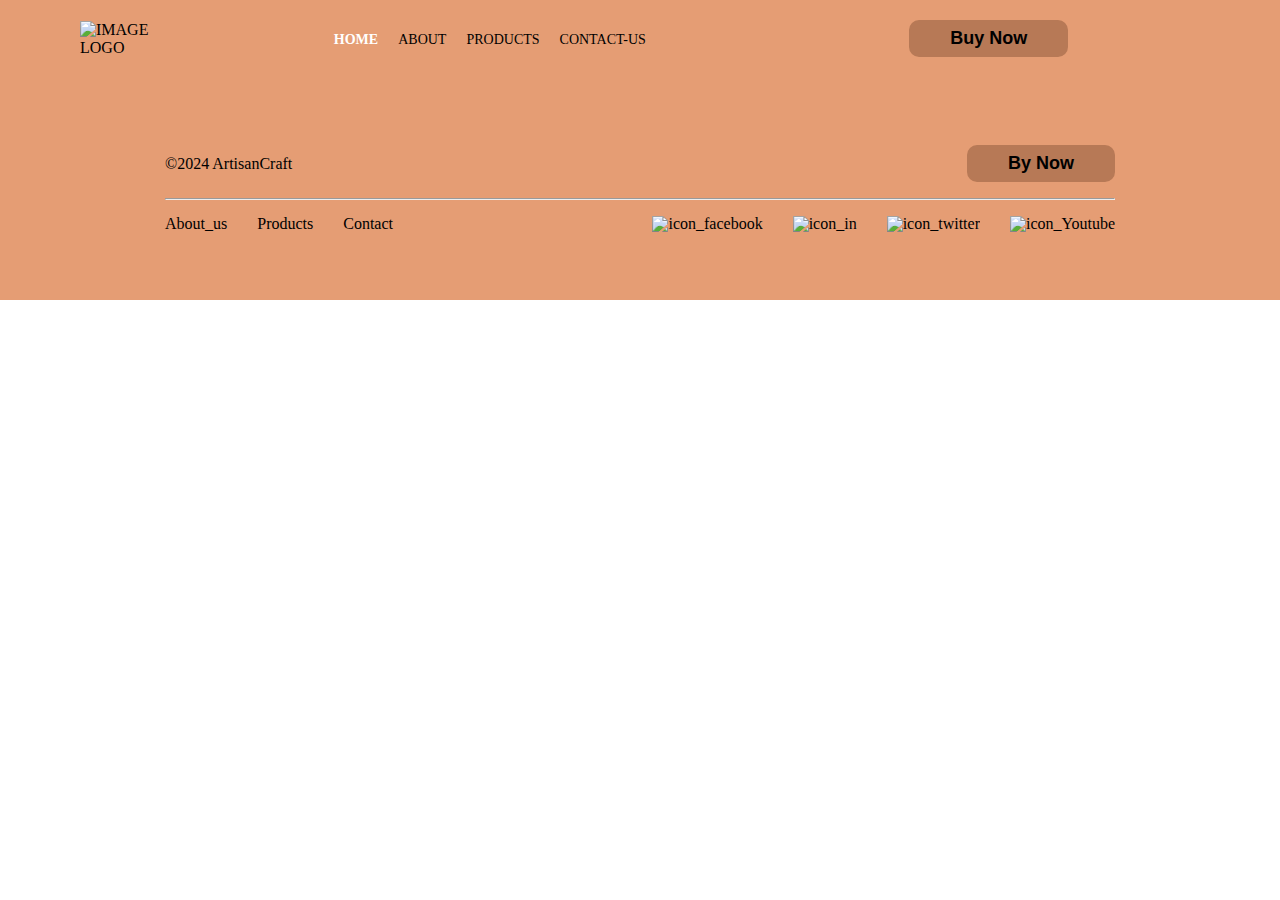
==== index.html @ b3518d2a "aymane jeudi" ====
<!DOCTYPE html>
<html lang="en">

<head>
    <meta charset="UTF-8">
    <meta name="viewport" content="width=device-width, initial-scale=1.0">
    <title>Document</title>
    <link rel="stylesheet" href="style.css">

    <style>
        .pageActuel {
            color: #FFFFFF;
            font-weight: 900;
        }
    </style>
</head>

<body>

    <div class="div_header"> </div>
    <header>
        <nav>
            <div class="nav__img_logo">
                <img src="images/logo.svg" alt="image logo">
            </div>
            <div class="div_ul_btnByNow">
                <ul>
                    <li><a class="pageActuel" href="#">Home</a></li>
                    <li><a href="#">About</a></li>
                    <li><a href="#">Products</a></li>
                    <li><a href="#">Contact-Us</a></li>
                </ul>
                <div class="div__btn_byNow">
                    <a href=""> <button class="byNow">Buy Now</button> </a>
                </div>
            </div>
        </nav>
    </header>
 




    <footer>

        <div class="footer-inner">
            <div>
                <p>©2024 ArtisanCraft</p>
            </div>
            <a href="Product.html"> <button class="byNow">By Now</button></a>
        </div>

        <hr />

        <div class="footer-menu">

            <div class="footer-links">
                <a href="About.html">About_us</a>
                <a href="#">Products</a>
                <a href="Contact.html">Contact</a>
            </div>

            <div class="footer-media-icons">
                <a href="https://www.facebook.com"><img src="images/icons/icon_facebook.svg" alt="icon_facebook"></a>
                <a href="https://fr.linkedin.com/"><img src="images/icons/icon_instagram.svg" alt="icon_in"></a>
                <a href="https://x.com/login"><img src="images/icons/icon_twitter.svg" alt="icon_twitter"></a>
                <a href="https://www.youtube.com/"><img src="images/icons/icon_linkdin.svg" alt="icon_Youtube"></a>
            </div>

        </div>
    </footer>

</body>
</html>
---- style.css ----
@import url('https://fonts.googleapis.com/css2?family=Roboto:wght@400;500;700&display=swap');

* {
    margin: 0;
    padding: 0;
    font-family: font-family: 'Roboto', sans-serif;
<<<<<<< HEAD
    line-height : 1;
    list-style : none;
    
=======
    line-height: 1;
    list-style: none;
>>>>>>> f3616c319798ce2f50e42ba73311a9c908954b6a
}

body {
    background-color: #FFFFFF;
}

.div_header {
    width: 100%;
    background-color: #E59D74;
}

header {
    background-color: #E59D74;
    padding: 20px 30px;
}

nav {
    margin: 0px 50px;
    display: flex;
    justify-content: start;
    align-items: center;
    text-transform: uppercase;
    gap: 18px;
}

.nav__img_logo img {
    object-fit: contain;
    width: 100%;
    height: 100%;
}

.div_ul_btnByNow {
    display: flex;
    justify-content: space-around;
    width: 100%;
}

ul {
    display: flex;
    justify-content: space-between;
    align-items: center;
    text-decoration: none;
    gap: 20px;
}

a {
    text-decoration: none;
    color: black;
    font-weight: 300;
}

ul a {
    font-size: 14px;
}

.byNow {
    padding: 5px 32px;
    background-color: #B77956;
    color: black;
    font-size: 18px;
    font-weight: 400;
    border-radius: 10px;
    padding: 8px 41px;
    border: none;
    font-weight: bold;
    cursor: pointer;
}

ul li a:hover {
    background-color: rgba(255, 255, 0, 0.728);
}

.nav__btn_byNow button:hover {
    background-color: green;
}



footer {
    padding: 68px 165px;
    background-color: #E59D74;
}

footer .footer-inner {
    display: flex;
    justify-content: space-between;
    width: 100%;
    align-items: center;
    margin-bottom: 16px;
}

.footer-menu {
    display: flex;
    justify-content: space-between;
    line-height: 1;
    margin-top: 16px;
}

.footer-menu .footer-links,
.footer-menu .footer-media-icons {
    display: flex;
    gap: 30px;
}

/*--------------code header footer -----------*/

/*-----------------------About us-------------------*/

/*------------Section 1--------------------*/

.about_section1 .container {
    display: flex;
    justify-content: space-between;
    flex-wrap: wrap;

}
<<<<<<< HEAD
.about_section1 .container .content {
    width: 40%;
    padding: 50px auto;
=======

section.section1 .about1 .about1_content {
    width: 50%;
>>>>>>> f3616c319798ce2f50e42ba73311a9c908954b6a
    justify-content: center;
    align-items: center;
    margin: 100px auto;

}
<<<<<<< HEAD
.about_section1 .container .content h1 {
=======

section.section1 .about1 .about1_content h1 {
>>>>>>> f3616c319798ce2f50e42ba73311a9c908954b6a
    font-size: 45px;
    color: #B77956;
    margin-bottom: 48px;
    font-weight: 700;
}
<<<<<<< HEAD
.about_section1 .container .content p {
    font-size: 18px;
    font-weight: 400;
    letter-spacing: 0.56px;
    line-height: normal;
    margin-bottom: 100px ;
}

.about_section1 .container .image  {
    max-width: 40%;
    /* display: flex;
    justify-content: center;
    align-items: center; */
    
}
.about_section1 .container .image img {
    object-fit: cover;
    width: 100%;
    height: 100%;

    
}
.about_section1 .container .content .btn {
=======

section.section1 .about1 .about1_content p {
    font-size: 18px;
    font-weight: 400;
    letter-spacing: 0.36px;
    margin-bottom: 100px;
}

section.section1 .about1 .about1_image {
    width: 40%;

}

section.section1 .about1 .about1_content .btn {
>>>>>>> f3616c319798ce2f50e42ba73311a9c908954b6a
    display: flex;
    justify-content: space-between;
    justify-content: flex-start;
    align-items: center;
    flex-wrap: wrap;
}
<<<<<<< HEAD
.about_section1 .container .content #button button{
    padding: 10px 30px;
=======

section.section1 .about1 .about1_content #button button {
    width: 200px;
    height: 56px;
>>>>>>> f3616c319798ce2f50e42ba73311a9c908954b6a
    border-radius: 10px;
    background: rgba(183, 121, 86, 0.85);
    box-shadow: 0px 4px 4px 0px rgba(0, 0, 0, 0.25);
    color: #FFF;
    font-size: 20px;
    font-weight: 600;
    cursor: pointer;
<<<<<<< HEAD
    margin: 10px 30px;

    
=======

>>>>>>> f3616c319798ce2f50e42ba73311a9c908954b6a
}

/*---------------------separateur-----------*/

<<<<<<< HEAD
.about_separateur {
    width: 100%;
    height: 116px ;
=======
section.separateur {
    min-height: 116px;
>>>>>>> f3616c319798ce2f50e42ba73311a9c908954b6a
    background-color: #904B23;
    display: flex;
    align-items: center;
    justify-content: center;
}
<<<<<<< HEAD
.about_separateur h1 {
=======

section.separateur h1 {
>>>>>>> f3616c319798ce2f50e42ba73311a9c908954b6a
    color: #FFF;
    font-size: 45px;
    font-weight: 700;
}

/*-----------------------Section 2 --------------------*/


.about_section2 p:first-child {
    margin: 75px auto;
    color: black;
    text-align: center;
    font-size: 32px;
    font-weight: 700;
    width: 50%;
}
<<<<<<< HEAD
.about_section2 .cartes {
    width: 88%;
    margin: 40px 6%;
    
}
.about_section2 .cartes .carte {
    background: #D9D9D9;
    box-shadow: 0px 4px 4px 0px rgba(0, 0, 0, 0.25);
    width: 100%;
    margin-top: 40px;
    display: flex;

}
.about_section2 .cartes .carte .content_container{
    width: 70%;
    display: flex;
    justify-content: center;
    
    
}
.about_section2 .cartes .carte .content_container .content{
    width: 80%;
    height: 100%;
    display: flex;
    flex-direction: column;
    justify-content: center;
    gap: 40px;
    

    
}
.about_section2 .cartes .carte .content p{
    font-size: 20px;
    text-wrap: wrap;
    width: 100%;
    color: #000;
    font-size: 20px;
    font-style: normal;
    font-weight: 700;
    line-height: normal;

}
.about_section2 .cartes .carte .content h3 {
    align-self: flex-start;
    color: #000;
    font-size: 26px;
    font-style: normal;
    font-weight: 700;
    line-height: normal;
    
}
.about_section2 .cartes .carte .image{
    width: 30%;
    overflow: hidden;
    align-self: flex-end;
    display: flex;
    justify-content: center;
    align-items: center;
    flex-shrink: 0;
    

}


.about_section2 .cartes .carte4 .content_container {
    order: 1;
}
.about_section2 .cartes .carte2 .content_container {
    order: 1;
}



/*------------------Section 3 -----------------------*/

.about_section3 {
    background: #E78F5C;
    height: fit-content;
    padding: 80px auto;
}
.about_section3 .content_header  {
    width: 70%;
    /* height: 200px; */
    padding: 80px auto;
    margin: auto;
    display: flex;
    flex-direction: column;
    align-items: center;
    justify-content: center;
    margin: 100px auto;
}
.about_section3 .content_header h3 {
    text-shadow: 2px 3px#904B23;
    text-align: center;
    color: #000;
    font-size: 3rem;
    font-style: normal;
    font-weight: 700;
    
}
.about_section3 .content_header p{
    padding-top: 20px;
    width: 50%;
    text-align: center;
    font-size: 1.5rem;
    font-style: normal;
    font-weight: 400;
    line-height: normal;
}
.about_section3 .gallery_container {
    width: 80%;
    /* height: 80vh; */
    margin: auto;
    padding-bottom: 50px;
    display: flex;
    justify-content: center;
    
}
.about_section3 .gallery_container .gallery {
    display: grid;
    grid-template-columns: repeat(3,1fr);
    grid-template-rows: repeat(2,1fr);
}

.about_section3 .gallery_container .gallery .card_3 {
    grid-column: 3;
    grid-row: 1/3;

}
.about_section3 .gallery_container .gallery .card_4 {
    grid-column: 1/3;
    grid-row: 2;
}
.about_section3 .gallery_container .gallery .card {
    position: relative;
    overflow: hidden;
}
.about_section3 .gallery_container .gallery .card .image  {
    height: 100%;
    width: 100%;
    transition: 0.5s;
    transition-timing-function: ease-out;


}
.about_section3 .gallery_container .gallery .card .image img {
    
    height: 100%;
    width: 100%;
    object-fit: cover;

}

.about_section3 .gallery_container .gallery .card .content {
    height: 100%;
    width: 100%;
    display:flex;
    flex-direction: column;
    justify-content: center;
    gap: 10px;
    padding: 0px 20px;
    top: 50px;
    opacity: 0;
    color: #D9D9D9;
    background-color: rgba(0, 0, 0, 0.5);
    
}
.about_section3 .gallery_container .gallery .card .content p {
    width: 70%;
    
}
.about_section3 .gallery_container .gallery .card .content h4 {
    font-weight: 800;
    
}
.about_section3 .gallery_container .gallery .card:hover .content {
    position: absolute;
    top: 0;
    opacity: 1;
    z-index: 2; 
    transition: 0.5s;
    
} 
.about_section3 .gallery_container .gallery .card:hover .image{
    scale: 1.3;
    transition: 0.5s;
    transition-timing-function: ease-in ;
    
}



=======

section.section2 {}
>>>>>>> f3616c319798ce2f50e42ba73311a9c908954b6a







/* -----------------media query----- */

@media screen and (max-width:991px) {

    header {
        margin: 0px auto;
        padding: 0px 13px;
    }

    nav {
        flex-direction: column;
        gap: 0;
    }

    .div_ul_btnByNow {
        justify-content: space-between;
        margin-bottom: 50px;
    }

    .nav__img_logo {
        justify-self: center;
        
    }

}

@media screen and (max-width:776px) {
    .div_ul_btnByNow {
        margin-bottom: 10px;
    }

    footer {
        padding: 21px 20px;
    }

    .footer-inner,
    .footer-menu {
        flex-direction: column;
        gap: 10px;
        align-items: center;
    }

    .footer-menu .footer-links,
    .footer-inner div {
        display: none;
    }
    .about_section3 {
        height: auto;
    }
}

@media screen and (max-width:598px) {
    body {
        max-width: 100%;
    }
    header {
        /* width: 100%; */
        padding: 0px 13px;
    }

    header nav {
        gap: 0;
    }

    ul a {
        font-size: 8px;
        font-weight: bold;
    }

    .byNow {
        font-size: 13px;
        font-weight: bold;
        border-radius: 5px;
        padding: 5px 20px;
    }

    .div_ul_btnByNow {
        width: 100%;
    }

    .div_ul_btnByNow ul li {
        font-size: 15px;
    }

    footer {
        /* height: 100px; */
        padding: 15px 20px;
    }
    /*-----About Section1-----*/
    .about_section1 .container {
        display: flex;
        flex-direction: column;
        
    }
    .about_section1 .container .content {
        margin:auto;
        width: 100%;
        
    }
    .about_section1 .container .content p {
        padding: 2px 20px;
        line-height: normal;
        text-align: start;
        margin-bottom: 30px;
    }
    .about_section1 .container .content h1{
        margin-top: 35px;
        text-align: center;
    }
    .about_section1 .container .content .btn {
        display: flex;
        justify-content: center;
        margin-bottom: 30px;
        
    }
    .about_section1 .container .content .btn button{
        padding: 6px 20px;
        
    }
    .about_section1 .container .image {
        max-width: 100%;
        height: 400px;
    }
    .about_section2 p:first-child {
        margin: 35px;
        text-align: start;
        font-size: 23px;
        font-weight: 500;
        width: 70%;
    }
    .about_section2 .cartes .carte {
        width: 100%;
        flex-direction: column;
        gap:12px;
    }
    .about_section2 .cartes .carte .content_container {
        width: 100%;
    }
    .about_section2 .cartes .carte .content_container .content{
        gap: 10px;
    }
    .about_section2 .cartes .carte .content_container p {
        font-size: 10px;
        line-height: 1;
        
    }
    .about_section2 .cartes .carte .content_container h3 {
        font-size: 16px;
        margin-top: 10px;
    }
    .about_section2 .cartes .carte .image {
        width: 100%;
        height: 160px;
        align-self: center;
        
    }
    .about_section2 .cartes .carte .image img {
        width: 70%;
        height: 100%;
        object-fit: cover;
    }
    .about_section2 .cartes .carte2 .content_container {
        order: 0;
        
    }
    .about_section2 .cartes .carte4 .content_container {
        order: 0;
        
    }
    .about_section3 .content_header {
        width: 95%;
    }
    .about_section3 .content_header p {
        text-align: start;
        width: 73%;
    }
    .about_section3 .gallery_container .gallery {
        grid-template-columns: 1fr;
        grid-template-rows: repeat(4,200px);
    }
    .about_section3 .gallery_container .gallery .card_1 {
       grid-row: 1/2;
       grid-column: span 1;
    }
    .about_section3 .gallery_container .gallery .card_2 {
        grid-row: 2/3;
        grid-column: span 1;
    }
    .about_section3 .gallery_container .gallery .card_3 {
        grid-row: 3/4;
        grid-column: span 1;
    }
    .about_section3 .gallery_container .gallery .card_4 {
        grid-row: 4/5;
        grid-column: span 1;
    }
    

}

@media screen and (max-width:349px) {
    body {
        display: none;
    }
}

.dtl_parent1 {
    display: flex;
    justify-content: space-around;
}

.parent1_div1 {
    width: 40%;
    display: flex;
    flex-direction: column;
    justify-content: flex-start;

}

.parent1_div2 {
    width: 40%;
}


.parent1_button {
    display: flex;
    justify-content: space-evenly;
    margin-top: 20px;
}

.parent1_div1 h1 {
    color: #E59D74;
    text-align: center;
    font-family: "Inria Serif";
    font-size: 37px;
    font-style: normal;
    font-weight: 700;
    margin-bottom: 20px;

}

.parent1_div2 p,
h3 {
    color: #000;
    margin-top: 20px;
    font-family: Roboto;
    font-size: 19px;
    font-style: normal;
    font-weight: 400;
    line-height: 47px
}
.parent1_div2 p{
    width: %;
}

.parent1_div2 h3 {
    line-height: 60px;
    font-size: 30px;
    color: #E59D74;
}

.line {
    display: flex;
    width: 80%;
    font-size: 50px;
    justify-content: center;
    margin: auto;
    margin-top: 35px;
    margin-bottom: 35px;
    text-shadow: white 1px 1px 1px;
}

.info {
    display: flex;
    justify-content: space-around;
    font-size: 30px;
    margin-top: 50px;
    align-items: center;
}

.info img {
    width: 40%;
}

.info-image {
    display: flex;
    align-items: center;
}

.detl2 {
    display: flex;
    flex-direction: column;
    text-align: center;
}

.detl2 h1 {
    font-size: 35px;
    margin-bottom: 30px;
    color: #904B23;
}

.para {
    width: 60%;
    color: #000;
    font-family: Roboto;
    font-style: normal;
    font-weight: 20px;
    margin: auto;
    text-align: start;
}

.para p {
    line-height: 58px;
    font-size: 26px;
    text-shadow: #FFFFFF 1px 1px 1px;

}

.btn {
    margin-bottom: 50px;
}

button {
    transition: all 0.5s ease;

}

button:hover {
    background-color: #904B23;
    transform: scale(1.1);
    color: wheat;
}

@media (max-width: 992px) {
    .dtl_parent1 {
        flex-direction: column;
        align-items: center;
    }

    .parent1_div1,
    .parent1_div2 {
        width: 80%;
        margin-bottom: 20px;
    }

    .parent1_button {
        flex-direction: column;
        align-items: center;
    }

    .parent1_button button {
        margin-bottom: 10px;
        width: 100%;
    }

    .info {
        flex-direction: column;
        text-align: center;
    }

    .info img {
        width: 60%;
    }

    .line {
        width: 90%;
        font-size: 40px;
    }
}

@media (max-width: 768px) {
    .dtl_parent1 {
        flex-direction: column;
        align-items: center;
    }

    .parent1_div1,
    .parent1_div2 {
        width: 90%;
    }

    .info img {
        width: 80%;
    }

    .para {
        width: 90%;
        font-size: 20px;
        line-height: 40px;
    }

    .line {
        font-size: 35px;
    }

    .detl2 {
        font-size: 70%;
    }
}

@media (max-width: 576px) {
    .parent1_div1 h1 {
        font-size: 28px;
    }

    .parent1_div2 h3,
    .parent1_div2 p {
        font-size: 18px;
        line-height: 30px;
    }

    .info {
        font-size: 20px;
    }

    .info img {
        width: 100%;
    }

    .para {
        font-size: 18px;
        line-height: 30px;
    }

    .line {
        font-size: 30px;
        width: 100%;
    }

    .parent1_button button {
        width: 100%;
        margin-bottom: 15px;
    }

    .detl2 {
        font-size: 50%;
    }
}

section.section1 .about1 {
    display: flex;
    align-items: center;
    justify-content: space-between;

}

section.section1 .about1 .about1_content {
    width: 50%;
    justify-content: center;
    align-items: center;
    margin: auto;

}

section.section1 .about1 .about1_content h1 {
    font-size: 45px;
    color: #B77956;
    margin-bottom: 48px;
    font-weight: 700;
}

section.section1 .about1 .about1_content p {
    font-size: 18px;
    font-weight: 400;
    letter-spacing: 0.36px;
    margin-bottom: 100px;
}

section.section1 .about1 .about1_image {
    width: 40%;

}

section.section1 .about1 .about1_content .btn {
    display: flex;
    justify-content: space-evenly;
    align-items: center;
}

section.section1 .about1 .about1_content #button button {
    width: 200px;
    height: 56px;
    border-radius: 10px;
    background: rgba(183, 121, 86, 0.85);
    box-shadow: 0px 4px 4px 0px rgba(0, 0, 0, 0.25);
    color: #FFF;
    font-size: 20px;
    font-weight: 700;
    cursor: pointer;

}


section.separateur {
    min-height: 116px;
    background-color: #904B23;
    display: flex;
    align-items: center;
    justify-content: center;
}

section.separateur h1 {
    color: #FFF;
    font-size: 45px;
    font-weight: 700;
}

.section1_product {
    width: 80%;
    display: flex;
    justify-content: space-evenly;
    align-items: center;
}

.section1_div1 {
    width: 40%;
    margin-left: 15%;
}

.section1_div2 {
    width: 40%;
    margin-left: 10%;
}

.section1_div2 p {
    line-height: 35px;
    font-size: 20px;
    margin-bottom: 5%;
}

.section1_div2 h1 {
    margin-bottom: 5%;
    font-size: 30px;
    color: #904B23;
}

.section1_div4 {
    display: flex;
    justify-content: space-evenly;
}

.produit_line1 {
    display: flex;
    justify-content: space-evenly;
}

.product1 {
    display: flex;
    flex-direction: column;
    align-items: center;
    justify-content: space-around;
    gap: 10px;
    box-shadow: rgba(0, 0, 0, 0.56) 0px 22px 70px 4px;
    height: 500px;
    width: 280px;
    border-radius: 20px;
    background-color: #e8b699;

}

.product1 img {
    border-radius: 15px;
    cursor: pointer;
    box-shadow: #904B23 4px 3px 2px 2px;
    transition: transform 0.3s ease;
    width: 220px;
}

.product1 img:hover {
    transform: scale(1.1)
}

.section2_product {
    margin-top: 10%;
}

.place {
    display: flex;
    width: 10%;
    align-items: center;
    margin-left: 12%;
    margin-bottom: 6%;
    box-shadow: #904B23 3px 3px 3px 3px;
    background-color: #E59D74;
    cursor: pointer;
}

.product2 {
    display: flex;
    flex-direction: column;
    align-items: center;
    justify-content: space-around;
    gap: 10px;
    box-shadow: rgba(0, 0, 0, 0.56) 0px 22px 70px 4px;
    height: 500px;
    width: 280px;
    border-radius: 20px;
    background-color: #e8b699;


}

.product2 img {
    border-radius: 15px;
    cursor: pointer;
    box-shadow: #904B23 4px 3px 2px 2px;
    transition: transform 0.3s ease;
    width: 220px;

}

.product2 img:hover {
    transform: scale(1.1)
}

.product3 {
    display: flex;
    flex-direction: column;
    align-items: center;
    justify-content: space-around;
    gap: 10px;
    box-shadow: rgba(0, 0, 0, 0.56) 0px 22px 70px 4px;
    height: 500px;
    width: 280px;
    border-radius: 20px;
    background-color: #e8b699;


}

.product3 img {
    border-radius: 15px;
    cursor: pointer;
    box-shadow: #904B23 4px 3px 2px 2px;
    transition: transform 0.3s ease;
    width: 220px;

}

.product3 img:hover {
    transform: scale(1.1)
}

.product4 {
    display: flex;
    flex-direction: column;
    align-items: center;
    justify-content: space-around;
    gap: 10px;
    box-shadow: rgba(0, 0, 0, 0.56) 0px 22px 70px 4px;
    height: 500px;
    width: 280px;
    border-radius: 20px;
    background-color: #e8b699;


}

.product4 img {
    border-radius: 15px;
    cursor: pointer;
    box-shadow: #904B23 4px 3px 2px 2px;
    transition: transform 0.3s ease;
    width: 220px;

}

.product4 img:hover {
    transform: scale(1.1)
}

.product5 {
    display: flex;
    flex-direction: column;
    align-items: center;
    justify-content: space-around;
    gap: 10px;
    box-shadow: rgba(0, 0, 0, 0.56) 0px 22px 70px 4px;
    height: 500px;
    width: 280px;
    border-radius: 20px;
    background-color: #e8b699;

}

.product5 img {
    border-radius: 15px;
    cursor: pointer;
    box-shadow: #904B23 4px 3px 2px 2px;
    transition: transform 0.3s ease;
    width: 220px;

}

.product5 img:hover {
    transform: scale(1.1)
}

.product6 {
    display: flex;
    flex-direction: column;
    align-items: center;
    justify-content: space-around;
    gap: 10px;
    box-shadow: rgba(0, 0, 0, 0.56) 0px 22px 70px 4px;
    height: 500px;
    width: 280px;
    border-radius: 20px;
    background-color: #e8b699;

}

.product6 img {
    border-radius: 15px;
    cursor: pointer;
    box-shadow: #904B23 4px 3px 2px 2px;
    transition: transform 0.3s ease;
    width: 220px;

}

.product6 img:hover {
    transform: scale(1.1)
}

.product7 {
    display: flex;
    flex-direction: column;
    align-items: center;
    justify-content: space-around;
    gap: 10px;
    box-shadow: rgba(0, 0, 0, 0.56) 0px 22px 70px 4px;
    height: 500px;
    width: 280px;
    border-radius: 20px;
    background-color: #e8b699;

}

.product7 img {
    border-radius: 15px;
    cursor: pointer;
    box-shadow: #904B23 4px 3px 2px 2px;
    transition: transform 0.3s ease;
    width: 220px;

}

.product7 img:hover {
    transform: scale(1.1)
}

.product8 {
    display: flex;
    flex-direction: column;
    align-items: center;
    justify-content: space-around;
    gap: 10px;
    box-shadow: rgba(0, 0, 0, 0.56) 0px 22px 70px 4px;
    height: 500px;
    width: 280px;
    border-radius: 20px;
    background-color: #e8b699;
}

.product8 img {
    border-radius: 15px;
    cursor: pointer;
    box-shadow: #904B23 4px 3px 2px 2px;
    transition: transform 0.3s ease;
    width: 220px;
}

.product8 img:hover {
    transform: scale(1.1)
}
.section2_product h3{
    margin-top: -20px;
}
.section2_product h3{
    margin-bottom: 5px;
}
.butt3{
    display: flex;
    justify-content: center;
    margin-top: 10%;
    margin-bottom: 10%;
}
.line1{
    width: 80%;
    display: flex;
    justify-content: center;
    background-color: #e8b699;
    align-items: center;
    margin: auto;
    height: 50px;
    border-radius: 15px;
    margin-bottom: -5px;
}

.img-container {
    position: relative;
    width: 220px;
    display: inline-block;
}


.hover-text {
    display: none;
    position: absolute;
    top: -30px;
    left: 50%;
    transform: translateX(-50%);
    background-color: rgba(0, 0, 0, 0.7);
    color: white;
    padding: 5px 10px;
    border-radius: 5px;
    font-size: 16px;
    cursor: pointer;
    text-align: center;
    z-index: 1;
}


.img-container:hover .hover-text {
    display: block;
}


.img-container img {
    transition: transform 0.3s ease;
    width: 100%;
    display: block;
}

.img-container:hover img {
    transform: scale(1.1);
}

@media (max-width: 768px) {
    .section1_product {
        flex-direction: column;
        align-items: center;
        text-align: center;
        width: 100%;
    }

    .section1_div1, .section1_div2 {
        width: 90%;
        margin: 10px;
    }

    .section1_div1 img {
        width: 100%;
        height: auto;
    }

    .section1_div2 h1 {
        font-size: 24px;
    }

    .section1_div2 p {
        font-size: 16px;
        line-height: 28px;
    }

    .section1_div4 {
        flex-direction: column;
        gap: 10px;
    }

    .produit_line1 {
        flex-wrap: wrap;
        justify-content: center;
    }

    .product1, .product2, .product3, .product4, .product5, .product6, .product7, .product8 {
        width: 90%;
        margin-bottom: 20px;
    }
}

@media (min-width: 769px) and (max-width: 1024px) {
    .section1_product {
        flex-direction: row;
        justify-content: space-between;
    }

    .section1_div1, .section1_div2 {
        width: 45%;
    }

    .produit_line1 {
        flex-wrap: wrap;
        justify-content: space-evenly;
    }

    .product1, .product2, .product3, .product4, .product5, .product6, .product7, .product8 {
        width: 45%;
        margin-bottom: 20px;
    }
}

@media (min-width: 1025px) {
    .section1_product {
        width: 80%;
    }

    .section1_div1, .section1_div2 {
        width: 40%;
    }

    .produit_line1 {
        justify-content: space-evenly;
    }

    .product1, .product2, .product3, .product4, .product5, .product6, .product7, .product8 {
        width: 22%;
    }
}
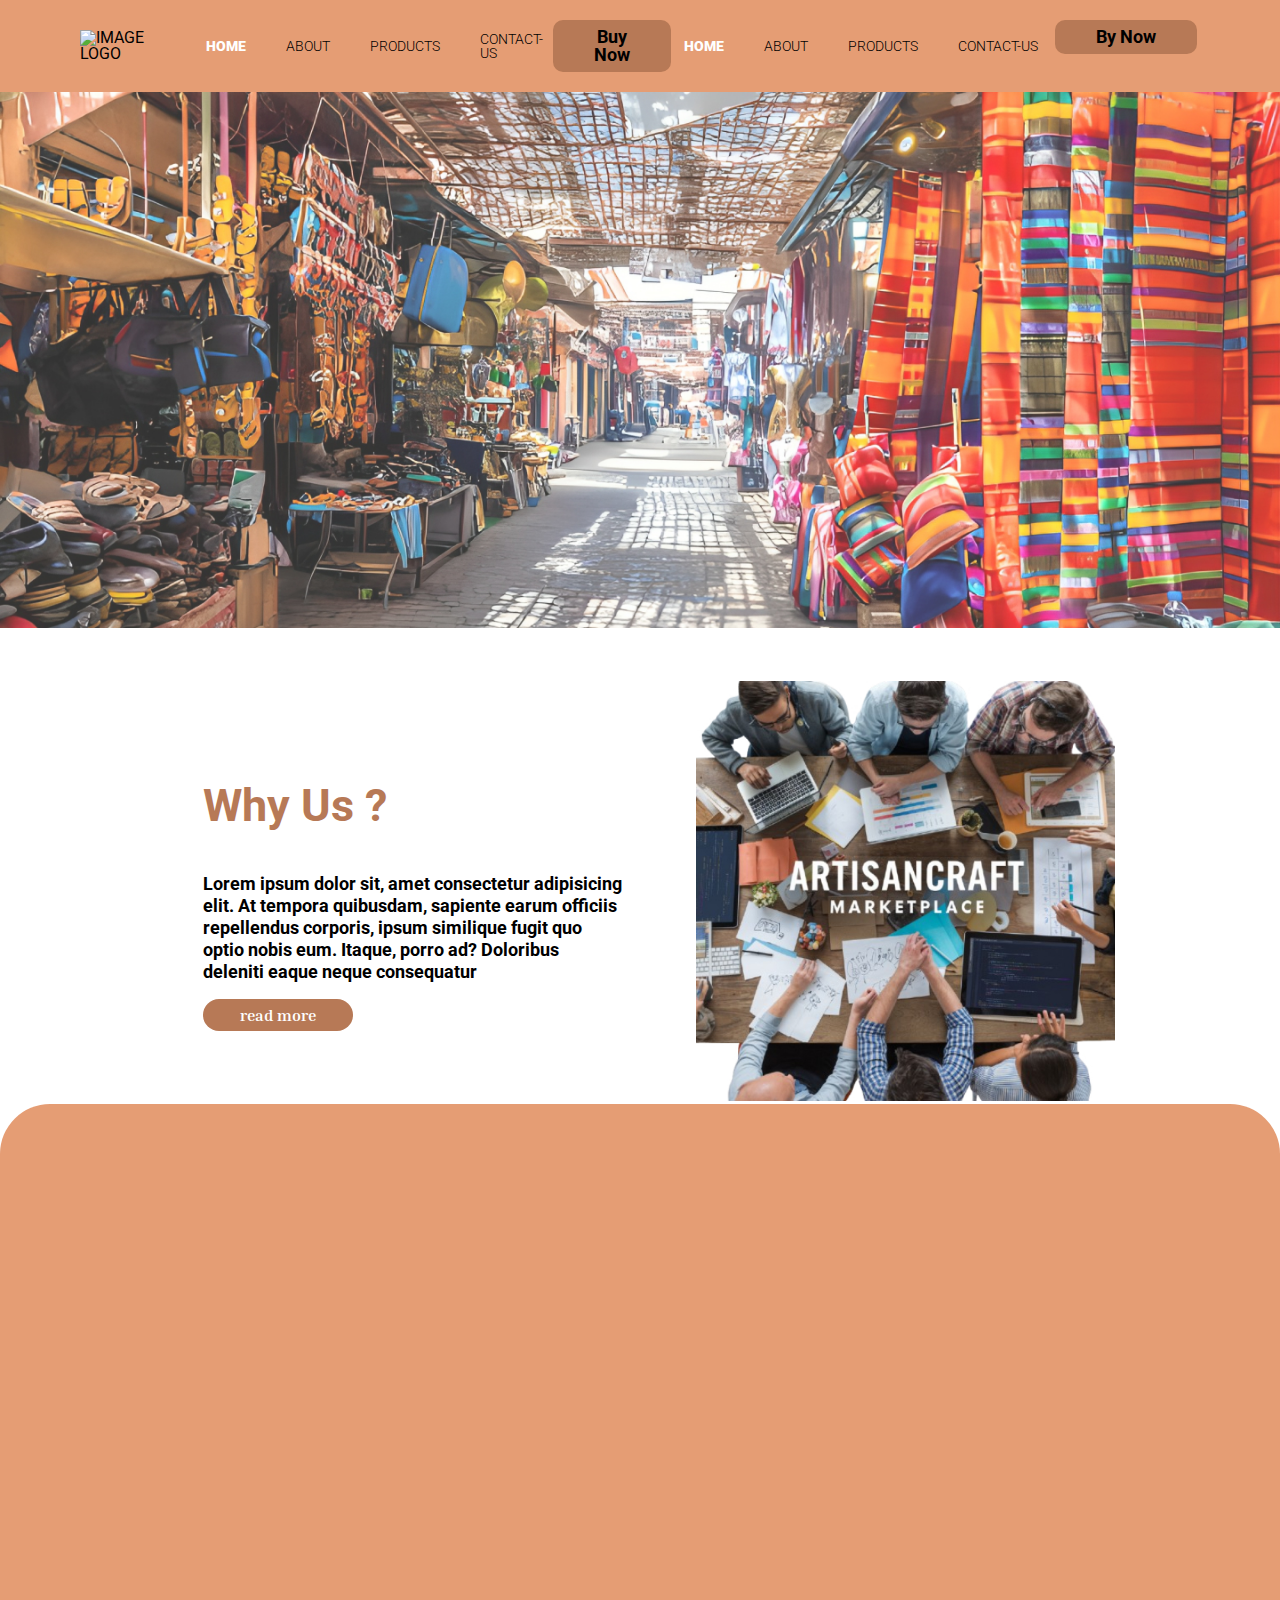
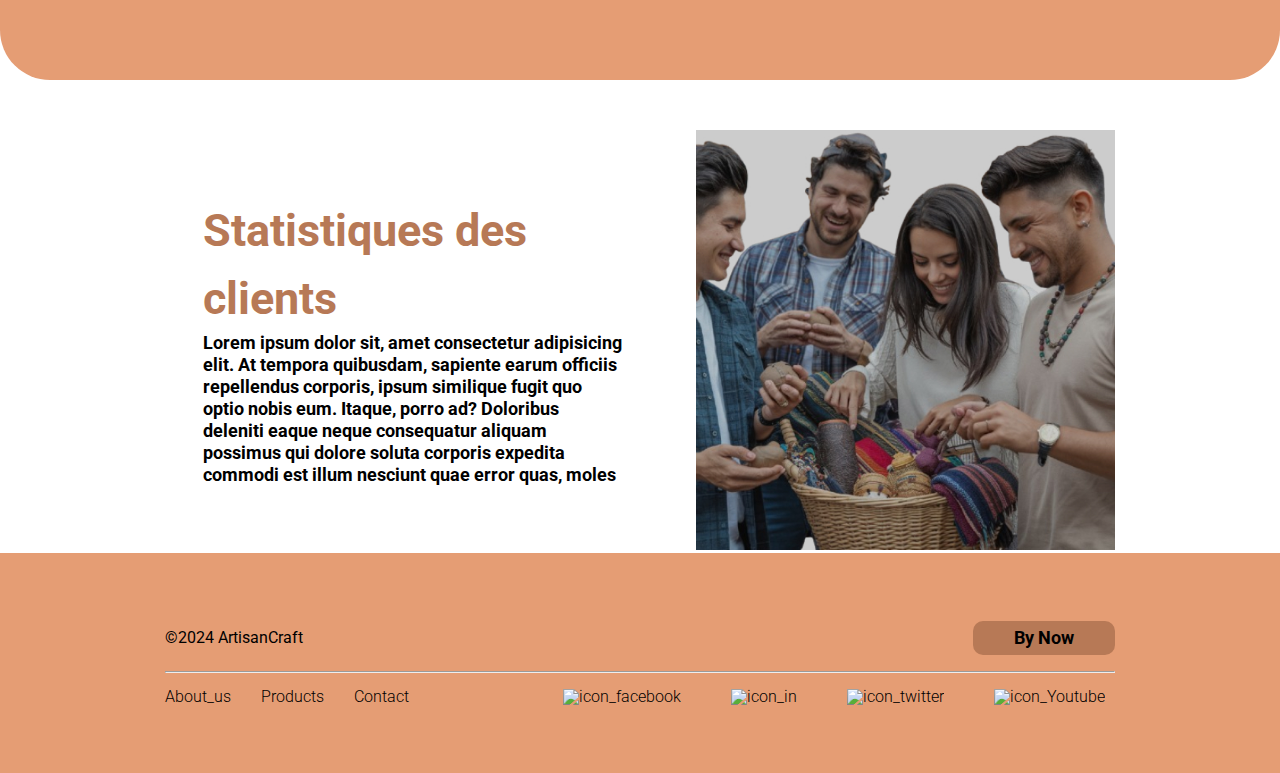
==== commit 7ac1e67d: "fix" ====
--- a/index.html
+++ b/index.html
@@ -17,6 +17,7 @@
 
 <body>
 
+
     <div class="div_header"> </div>
     <header>
         <nav>
@@ -32,14 +33,84 @@
                 </ul>
                 <div class="div__btn_byNow">
                     <a href=""> <button class="byNow">Buy Now</button> </a>
+
                 </div>
-            </div>
-        </nav>
-    </header>
- 
+                <div class="div_ul_btnByNow">
+                    <ul>
+                        <li><a class="pageActuel" href="#">Home</a></li>
+                        <li><a href="#">About</a></li>
+                        <li><a href="#">Products</a></li>
+                        <li><a href="#">Contact-Us</a></li>
+                    </ul>
+                    <div class="div__btn_byNow">
+                        <a href=""> <button class="byNow">By Now</button> </a>
+                    </div>
+                </div>
+            </nav>
+        </header>
+    </div>
+
+    <section class="home_section01">
+        <div class="div_image_background">
+            <img src="images/home/background_section01.jpg" alt="image">
+        </div>
+    </section>
 
 
+    <section class="home_section02">
+        <div class="parte_left">
+            <h3 class="classh3">Why Us ?</h3>
+            <p class="classP">Lorem ipsum dolor sit, amet consectetur adipisicing elit. At tempora quibusdam, sapiente
+                earum
+                officiis repellendus
+                corporis, ipsum similique fugit quo optio nobis eum. Itaque, porro ad? Doloribus deleniti eaque
+                neque consequatur
+            </p>
+            <div class="div__btn_readMore">
+                <a href="#"><button class="byNow btn_readMore">read more</button></a>
+            </div>
+        </div>
+        <div class="parteRight_Image">
+            <img src="images/home/image_section02.jpg" alt="#">
+        </div>
+    </section>
 
+    <section class="home_section03">
+        <div class="div_home_section03">
+            <div class="image_parte_left">
+                <img src="images/home/image_section03.jpg" alt="image">
+            </div>
+            <div class="parteRight">
+                <h3 class="classh3">Statistiques des artisans</h3>
+                <p class="classP">Lorem ipsum dolor sit, amet consectetur adipisicing elit. At tempora quibusdam,
+                    sapiente earum officiis repellendus.
+                    corporis, ipsum similique fugit quo optio
+                    nobis eum. Itaque, porro ad? Doloribus
+                    deleniti eaque neque consequatur
+                    aliquam possimus qui dolore soluta
+                    corpor nobis tempore.</p>
+            </div>
+        </div>
+    </section>
+
+    <section class="home_section04">
+        <div class="parteright">
+            <h3 class="classh3">Statistiques des clients</h3>
+            <p class="classP">Lorem ipsum dolor sit, amet consectetur
+                adipisicing elit. At tempora quibusdam,
+                sapiente earum officiis repellendus
+                corporis, ipsum similique fugit quo optio nobis
+                eum. Itaque, porro ad? Doloribus deleniti eaque
+                neque consequatur
+                aliquam possimus qui dolore soluta corporis
+                expedita commodi est illum nesciunt quae
+                error quas, moles
+            </p>
+        </div>
+        <div class="image_parteright">
+            <img src="images/home/image_section04.jpg" alt="image">
+        </div>
+    </section>
 
     <footer>
 
@@ -71,4 +142,5 @@
     </footer>
 
 </body>
+
 </html>--- a/style.css
+++ b/style.css
@@ -1,17 +1,14 @@
 @import url('https://fonts.googleapis.com/css2?family=Roboto:wght@400;500;700&display=swap');
+@import url('https://fonts.googleapis.com/css2?family=Inria+Serif:wght@400;700&display=swap');
 
 * {
     margin: 0;
     padding: 0;
-    font-family: font-family: 'Roboto', sans-serif;
-<<<<<<< HEAD
-    line-height : 1;
+     line-height : 1;
     list-style : none;
-    
-=======
+    font-family: 'Roboto', sans-serif;
     line-height: 1;
     list-style: none;
->>>>>>> f3616c319798ce2f50e42ba73311a9c908954b6a
 }
 
 body {
@@ -24,6 +21,7 @@
 }
 
 header {
+
     background-color: #E59D74;
     padding: 20px 30px;
 }
@@ -37,7 +35,7 @@
     gap: 18px;
 }
 
-.nav__img_logo img {
+img {
     object-fit: contain;
     width: 100%;
     height: 100%;
@@ -80,9 +78,6 @@
     cursor: pointer;
 }
 
-ul li a:hover {
-    background-color: rgba(255, 255, 0, 0.728);
-}
 
 .nav__btn_byNow button:hover {
     background-color: green;
@@ -117,6 +112,265 @@
 }
 
 /*--------------code header footer -----------*/
+.home_section02,
+.div_home_section03,
+.home_section04 {
+    width: 80%;
+    margin: 50px auto 0 auto;
+    display: flex;
+    justify-content: space-around;
+    align-items: center;
+    height: 80%;
+}
+
+.div_home_section03 {
+    margin-bottom: 50px;
+}
+
+
+.home_section02 .parte_left,
+.home_section02 .parteRight_Image,
+.home_section03 .image_parte_left,
+.home_section03 .parteRight,
+.home_section04 .parteright,
+.home_section04 .image_parteright {
+    width: 41%;
+}
+
+.home_section02 .parte_left,
+.div_home_section03 .image_parte_left,
+.home_section04 .parteright {
+    padding-left: 38px;
+
+}
+
+.classh3 {
+    line-height: 3;
+    font-size: 45px;
+    font-weight: bold;
+    color: #B77956;
+}
+
+.home_section03 .div_home_section03 h3,
+.home_section04 .parteright h3 {
+    line-height: 1.5;
+}
+
+.classP {
+    font-size: 18px;
+    font-weight: bold;
+    letter-spacing: 3%;
+    line-height: 22px;
+}
+
+.home_section02 .parte_left .btn_readMore {
+    font-size: 16px;
+    font-family: 'Inria Serif', serif;
+    border-radius: 22px;
+    color: #FFFFFF;
+    padding: 8px 37px;
+    /* font-weight: 500; */
+}
+
+.home_section02 .parte_left .div__btn_readMore {
+    width: 100%;
+    margin: 16px auto;
+}
+
+.home_section03 {
+    background-color: #E59D74;
+    border-radius: 50px;
+}
+
+.home_section03 .parteRight h3 {
+    color: #F3D9CB;
+}
+
+/*-----------------Code contac------*/
+
+.containt_Contact{
+    width: 65%;
+    /* height: 70%; */
+    margin:100px auto 50px auto; 
+    padding-bottom: 50px;
+    background-color:#D48254 ;
+    border-radius: 19px;
+}
+.containt_Contact .classH1Contact{
+    text-align: center;
+    margin-top: 20px;
+    margin-bottom: 20px;
+}
+.containt_Contact .classH1Contact h1{
+    
+    font-size:44.96px ;
+    font-family: "Inria Serif"; 
+    font-weight:bold;
+}
+
+.containt_Contact .containt_form_maps {
+    display: flex;
+    justify-content:space-around ;
+    gap:15px;
+    padding-left:15px ;
+    padding-right:50px ;
+}
+.containt_Contact .containt_form_maps .div_form{
+    background-color:#E59D74 ;
+    width: 50%;
+    display: flex;
+    justify-content: center;
+    align-items: center;
+    border-radius: 21px;
+    margin:10px auto;
+}
+
+.containt_form_maps .maps{
+    width: 40%;
+}
+
+.containt_Contact .containt_form_maps .div_form form{
+    width: 100%;
+    margin: auto;
+    padding-left: 10px;
+}
+
+.div_classh3_contact {
+    width: 100%;
+    text-align: center;
+    
+    
+    margin-bottom: 20px;
+}
+.div_classh3_contact h3{
+    font-size:35px ;
+    font-family:"Inria Serif" ;
+    font-weight:bold ;
+}
+.div_input{
+    margin:0 auto;
+}
+
+
+
+
+.div_input input,
+.div_textArea textarea{
+    width: 96%;
+    margin: auto;
+    padding: 10px 2px 10px 7px;
+    margin-bottom: 18px;
+    border-radius: 5px;
+    border: none;
+    background-color:#FFFFFF ;
+}
+
+.div_input input:focus,
+.div_textArea textarea:focus{
+    background-color:#D9D9D9 ;
+    outline: none;
+}
+
+form .div_button_submit{
+    width: 100%;
+    display: flex;
+    justify-content: center;
+}
+
+form .div_button_submit button{
+    padding: 8px 58px;
+    border-radius: 7px;
+    background-color:#B77956;
+    font-family: "Open Sans";
+    font-size: 18px;
+    font-weight: 700;
+    border: none;
+    align-self:center;
+    margin: auto ;
+}
+
+.Contacts_icon{
+    display: flex;
+    flex-direction: column;
+}
+
+.icon_contact{
+    width: 67%;
+    margin: auto;
+}
+.icon_contact .div_contact_icon{
+    display: flex;
+    justify-content: space-evenly;
+}
+
+.div_contact_icon .Contacts_icon{
+    padding: 3px 23px;
+    border-radius: 45px;
+    transition: 0.5s;
+}
+
+
+.div_contact_icon .Contacts_icon:hover{
+    background-color: #E59D74;
+}
+
+.div_contact_icon h3{
+    color: white;
+}
+
+
+
+/*--------------Animation-------*/
+
+/* @keyframes translateleft{
+    form{
+        opacity: 0;
+    }
+    to {
+        transform: translate(0.01%);
+        opacity: 1;
+    }    
+}
+
+@keyframes translaright{
+    form{
+        opacity: 0;
+    }
+    to {
+        transform: translatex(-0.01%);
+        opacity: 1;
+    }    
+}
+
+.home_section02,
+.home_section04
+{
+    transform: translatex(100%);
+}
+
+.home_section01,
+.div_home_section03{
+    transform: translatex(100%);
+}
+
+.home_section02:hover,
+.home_section04:hover{
+    animation-name:translateleft;
+    animation-duration: 2s;
+    animation-fill-mode: forwards;
+}
+
+.home_section01:hover,
+.div_home_section03:hover{
+    animation-name:translaright;
+    animation-duration: 2s;
+    animation-fill-mode: forwards;
+} */
+
+
+
+
+
 
 /*-----------------------About us-------------------*/
 
@@ -128,32 +382,29 @@
     flex-wrap: wrap;
 
 }
-<<<<<<< HEAD
 .about_section1 .container .content {
     width: 40%;
     padding: 50px auto;
-=======
-
+}
 section.section1 .about1 .about1_content {
     width: 50%;
->>>>>>> f3616c319798ce2f50e42ba73311a9c908954b6a
+}
+
+section.section1 .about1 .about1_content {
+    width: 50%;
+
     justify-content: center;
     align-items: center;
     margin: 100px auto;
 
 }
-<<<<<<< HEAD
-.about_section1 .container .content h1 {
-=======
 
 section.section1 .about1 .about1_content h1 {
->>>>>>> f3616c319798ce2f50e42ba73311a9c908954b6a
     font-size: 45px;
     color: #B77956;
     margin-bottom: 48px;
     font-weight: 700;
 }
-<<<<<<< HEAD
 .about_section1 .container .content p {
     font-size: 18px;
     font-weight: 400;
@@ -176,9 +427,6 @@
 
     
 }
-.about_section1 .container .content .btn {
-=======
-
 section.section1 .about1 .about1_content p {
     font-size: 18px;
     font-weight: 400;
@@ -192,22 +440,23 @@
 }
 
 section.section1 .about1 .about1_content .btn {
->>>>>>> f3616c319798ce2f50e42ba73311a9c908954b6a
+
+
     display: flex;
     justify-content: space-between;
     justify-content: flex-start;
     align-items: center;
     flex-wrap: wrap;
 }
-<<<<<<< HEAD
+
 .about_section1 .container .content #button button{
     padding: 10px 30px;
-=======
-
+
+
+}
 section.section1 .about1 .about1_content #button button {
     width: 200px;
     height: 56px;
->>>>>>> f3616c319798ce2f50e42ba73311a9c908954b6a
     border-radius: 10px;
     background: rgba(183, 121, 86, 0.85);
     box-shadow: 0px 4px 4px 0px rgba(0, 0, 0, 0.25);
@@ -215,36 +464,27 @@
     font-size: 20px;
     font-weight: 600;
     cursor: pointer;
-<<<<<<< HEAD
     margin: 10px 30px;
-
-    
-=======
-
->>>>>>> f3616c319798ce2f50e42ba73311a9c908954b6a
 }
 
 /*---------------------separateur-----------*/
 
-<<<<<<< HEAD
+
 .about_separateur {
     width: 100%;
     height: 116px ;
-=======
+
+}
 section.separateur {
     min-height: 116px;
->>>>>>> f3616c319798ce2f50e42ba73311a9c908954b6a
     background-color: #904B23;
     display: flex;
     align-items: center;
     justify-content: center;
 }
-<<<<<<< HEAD
-.about_separateur h1 {
-=======
+
 
 section.separateur h1 {
->>>>>>> f3616c319798ce2f50e42ba73311a9c908954b6a
     color: #FFF;
     font-size: 45px;
     font-weight: 700;
@@ -261,7 +501,6 @@
     font-weight: 700;
     width: 50%;
 }
-<<<<<<< HEAD
 .about_section2 .cartes {
     width: 88%;
     margin: 40px 6%;
@@ -289,8 +528,6 @@
     flex-direction: column;
     justify-content: center;
     gap: 40px;
-    
-
     
 }
 .about_section2 .cartes .carte .content p{
@@ -454,22 +691,11 @@
 
 
 
-=======
-
-section.section2 {}
->>>>>>> f3616c319798ce2f50e42ba73311a9c908954b6a
-
-
-
-
-
-
-
-/* -----------------media query----- */
 
 @media screen and (max-width:991px) {
 
     header {
+
         margin: 0px auto;
         padding: 0px 13px;
     }
@@ -489,6 +715,56 @@
         
     }
 
+    .home_section02,
+    .div_home_section03,
+    .home_section04 {
+        width: 100%;
+    }
+
+    .home_section02 .parte_left {
+        padding: 0px 0 0 25px;
+    }
+
+    .div_home_section03 .image_parte_left {
+        padding-left: 0px;
+    }
+    .home_section04 .parteright{
+        padding-left: 20px;
+    }
+
+    .home_section03 .parteRight h3 {
+        color: #F3D9CB;
+    }
+    .containt_form_maps{
+        flex-direction: column;
+        gap:5px;
+    }
+    .containt_Contact .containt_form_maps .div_form  {
+        width: 80%;
+    }
+    .containt_form_maps .maps {
+        width: 100%;
+        height: 150px;
+    }
+
+    .containt_Contact .containt_form_maps {
+        padding-right: 9px;
+    }
+
+    .containt_Contact .classH1Contact h1 {
+        font-size: 37px;
+        font-weight: bold;
+    }
+
+    .div_classh3_contact h3 {
+        font-size: 28px;
+    }
+
+    .containt_Contact {
+        width: 75%;
+        margin: 50px auto ;
+        padding-bottom: 10px;
+    }
 }
 
 @media screen and (max-width:776px) {
@@ -507,13 +783,30 @@
         align-items: center;
     }
 
+    .home_section02 {
+
+        margin-top: 7px;
+    }
+
+    .classh3 {
+        line-height: 1;
+        font-size: 31px;
+    }
+
+    .classP {
+        font-size: 11px;
+        line-height: 16px;
+    }
+
     .footer-menu .footer-links,
     .footer-inner div {
         display: none;
     }
+
     .about_section3 {
         height: auto;
     }
+
 }
 
 @media screen and (max-width:598px) {
@@ -521,7 +814,9 @@
         max-width: 100%;
     }
     header {
+
         /* width: 100%; */
+
         padding: 0px 13px;
     }
 
@@ -663,7 +958,50 @@
     }
     
 
-}
+    .classh3 {
+        line-height: 2;
+        font-size: 18px;
+    }
+
+    .home_section03 .div_home_section03 h3,
+    .home_section04 .parteright h3  {
+        line-height: 1.2;
+    }
+
+    .classP {
+        font-size: 10px;
+        line-height: 10px;
+    }
+
+    .home_section02 .parte_left .btn_readMore {
+        font-size: 10px;
+        border-radius: 10px;
+        padding: 6px 24px;
+
+    }
+
+    .div_home_section03,
+    .home_section04 {
+
+        margin: 21px auto;
+
+    }
+
+    .containt_Contact .containt_form_maps .div_form {
+        width: 100%;
+    }
+
+    .containt_Contact .classH1Contact h1 {
+        font-size: 28px;
+
+    }
+    .div_classh3_contact h3 {
+        font-size: 22px;
+    }
+}
+
+
+
 
 @media screen and (max-width:349px) {
     body {
@@ -716,9 +1054,7 @@
     font-weight: 400;
     line-height: 47px
 }
-.parent1_div2 p{
-    width: %;
-}
+
 
 .parent1_div2 h3 {
     line-height: 60px;
@@ -1022,6 +1358,7 @@
     width: 280px;
     border-radius: 20px;
     background-color: #e8b699;
+    transition: transform 0.3s ease, box-shadow 0.3s ease;
 
 }
 
@@ -1035,6 +1372,10 @@
 
 .product1 img:hover {
     transform: scale(1.1)
+}
+.product1:hover{
+    transform: scale(1.05);
+    box-shadow: rgba(0, 0, 0, 0.75) 0px 25px 80px 6px;
 }
 
 .section2_product {
@@ -1063,6 +1404,7 @@
     width: 280px;
     border-radius: 20px;
     background-color: #e8b699;
+    transition: transform 0.3s ease, box-shadow 0.3s ease;
 
 
 }
@@ -1078,6 +1420,10 @@
 
 .product2 img:hover {
     transform: scale(1.1)
+}
+.product2:hover{
+    transform: scale(1.05);
+    box-shadow: rgba(0, 0, 0, 0.75) 0px 25px 80px 6px;
 }
 
 .product3 {
@@ -1091,7 +1437,7 @@
     width: 280px;
     border-radius: 20px;
     background-color: #e8b699;
-
+    transition: transform 0.3s ease, box-shadow 0.3s ease;
 
 }
 
@@ -1106,6 +1452,10 @@
 
 .product3 img:hover {
     transform: scale(1.1)
+}
+.product3:hover{
+    transform: scale(1.05);
+    box-shadow: rgba(0, 0, 0, 0.75) 0px 25px 80px 6px;
 }
 
 .product4 {
@@ -1119,7 +1469,7 @@
     width: 280px;
     border-radius: 20px;
     background-color: #e8b699;
-
+    transition: transform 0.3s ease, box-shadow 0.3s ease;
 
 }
 
@@ -1134,6 +1484,10 @@
 
 .product4 img:hover {
     transform: scale(1.1)
+}
+.product4:hover{
+    transform: scale(1.05);
+    box-shadow: rgba(0, 0, 0, 0.75) 0px 25px 80px 6px;
 }
 
 .product5 {
@@ -1147,7 +1501,7 @@
     width: 280px;
     border-radius: 20px;
     background-color: #e8b699;
-
+    transition: transform 0.3s ease, box-shadow 0.3s ease;
 }
 
 .product5 img {
@@ -1161,6 +1515,10 @@
 
 .product5 img:hover {
     transform: scale(1.1)
+}
+.product5:hover{
+    transform: scale(1.05);
+    box-shadow: rgba(0, 0, 0, 0.75) 0px 25px 80px 6px;
 }
 
 .product6 {
@@ -1174,7 +1532,7 @@
     width: 280px;
     border-radius: 20px;
     background-color: #e8b699;
-
+    transition: transform 0.3s ease, box-shadow 0.3s ease;
 }
 
 .product6 img {
@@ -1188,6 +1546,10 @@
 
 .product6 img:hover {
     transform: scale(1.1)
+}
+.product6:hover{
+    transform: scale(1.05);
+    box-shadow: rgba(0, 0, 0, 0.75) 0px 25px 80px 6px;
 }
 
 .product7 {
@@ -1201,7 +1563,7 @@
     width: 280px;
     border-radius: 20px;
     background-color: #e8b699;
-
+    transition: transform 0.3s ease, box-shadow 0.3s ease;
 }
 
 .product7 img {
@@ -1215,6 +1577,10 @@
 
 .product7 img:hover {
     transform: scale(1.1)
+}
+.product7:hover{
+    transform: scale(1.05);
+    box-shadow: rgba(0, 0, 0, 0.75) 0px 25px 80px 6px;
 }
 
 .product8 {
@@ -1228,6 +1594,7 @@
     width: 280px;
     border-radius: 20px;
     background-color: #e8b699;
+    transition: transform 0.3s ease, box-shadow 0.3s ease;
 }
 
 .product8 img {
@@ -1241,6 +1608,10 @@
 .product8 img:hover {
     transform: scale(1.1)
 }
+.product8:hover{
+    transform: scale(1.05);
+    box-shadow: rgba(0, 0, 0, 0.75) 0px 25px 80px 6px;
+}
 .section2_product h3{
     margin-top: -20px;
 }
@@ -1278,7 +1649,7 @@
     top: -30px;
     left: 50%;
     transform: translateX(-50%);
-    background-color: rgba(0, 0, 0, 0.7);
+    background-color: rgba(191, 115, 64, 0.7);
     color: white;
     padding: 5px 10px;
     border-radius: 5px;
@@ -1385,3 +1756,308 @@
         width: 22%;
     }
 }
+.footer-media-icons a {
+    display: inline-block;
+    margin: 0 10px;
+    transition: transform 0.5s ease, filter 0.5s ease;
+}
+
+.footer-media-icons a:hover {
+    transform: scale(1.5);
+    filter: brightness(1.5);
+}
+.footer-media-icons a {
+    display: inline-block;
+    margin: 0 10px;
+    transition: transform 0.3s ease, filter 0.3s ease, opacity 0.3s ease;
+}
+
+.footer-media-icons a:hover {
+    transform: scale(1.5) rotate(10deg);
+    filter: brightness(1.5);
+    opacity: 0.9;
+}
+
+.div_ul_btnByNow ul li a{
+    display: inline-block;
+    margin: 0 10px;
+    transition: transform 0.5s ease, filter 0.5s ease;
+}
+.div_ul_btnByNow ul li a:hover{
+    transform: scale(1.5);
+    filter: brightness(1.5);
+}
+.div_ul_btnByNow ul li a{
+    display: inline-block;
+    margin: 0 10px;
+    transition: transform 0.3s ease, filter 0.3s ease, opacity 0.3s ease;
+}
+.div_ul_btnByNow ul li a:hover{
+    transform: scale(1.5) rotate(10deg);
+    filter: brightness(1.5);
+    opacity: 0.9;
+}
+.about_section1 .container {
+    display: flex;
+    justify-content: space-between;
+    flex-wrap: wrap;
+
+}
+.about_section1 .container .content {
+    width: 40%;
+    padding: 50px auto;
+    justify-content: center;
+    align-items: center;
+    margin: 100px auto;
+
+}
+.about_section1 .container .content h1 {
+    font-size: 45px;
+    color: #B77956;
+    margin-bottom: 48px;
+    font-weight: 700;
+}
+.about_section1 .container .content p {
+    font-size: 18px;
+    font-weight: 400;
+    letter-spacing: 0.56px;
+    line-height: normal;
+    margin-bottom: 100px ;
+}
+
+.about_section1 .container .image  {
+    max-width: 40%;
+    display: flex;
+    justify-content: center;
+    align-items: center; /
+}
+
+.about_section1 .container .image img {
+    object-fit: cover;
+    width: 100%;
+    height: 100%;
+
+
+}
+.about_section1 .container .content .btn {
+    display: flex;
+    justify-content: space-between;
+    justify-content: flex-start;
+    align-items: center;
+    flex-wrap: wrap;
+}
+.about_section1 .container .content #button button{
+    padding: 10px 30px;
+    border-radius: 10px;
+    background: rgba(183, 121, 86, 0.85);
+    box-shadow: 0px 4px 4px 0px rgba(0, 0, 0, 0.25);
+    color: #FFF;
+    font-size: 20px;
+    font-weight: 600;
+    cursor: pointer;
+    margin: 10px 30px;
+
+
+}
+
+
+.about_separateur {
+    width: 100%;
+    height: 116px ;
+    background-color: #904B23;
+    display: flex;
+    align-items: center;
+    justify-content: center;
+}
+.about_separateur h1 {
+    color: #FFF;
+    font-size: 45px;
+    font-weight: 700;
+}
+.containt_Contact{
+    width: 65%;
+    /* height: 70%; */
+    margin:100px auto 50px auto; 
+    padding-bottom: 50px;
+    background-color:#D48254 ;
+    border-radius: 19px;
+}
+.containt_Contact .classH1Contact{
+    text-align: center;
+    margin-top: 20px;
+    margin-bottom: 20px;
+}
+.containt_Contact .classH1Contact h1{
+    
+    font-size:44.96px ;
+    font-family: "Inria Serif"; 
+    font-weight:bold;
+}
+
+.containt_Contact .containt_form_maps {
+    display: flex;
+    justify-content:space-around ;
+    gap:15px;
+    padding-left:15px ;
+    padding-right:50px ;
+}
+.containt_Contact .containt_form_maps .div_form{
+    background-color:#E59D74 ;
+    width: 50%;
+    display: flex;
+    justify-content: center;
+    align-items: center;
+    border-radius: 21px;
+    margin:10px auto;
+}
+
+.containt_form_maps .maps{
+    width: 40%;
+}
+
+.containt_Contact .containt_form_maps .div_form form{
+    width: 100%;
+    margin: auto;
+    padding-left: 10px;
+}
+
+.div_classh3_contact {
+    width: 100%;
+    text-align: center;
+    
+    
+    margin-bottom: 20px;
+}
+.div_classh3_contact h3{
+    font-size:35px ;
+    font-family:"Inria Serif" ;
+    font-weight:bold ;
+}
+.div_input{
+    margin:0 auto;
+}
+
+
+
+
+.div_input input,
+.div_textArea textarea{
+    width: 96%;
+    margin: auto;
+    padding: 10px 2px 10px 7px;
+    margin-bottom: 18px;
+    border-radius: 5px;
+    border: none;
+    background-color:#FFFFFF ;
+}
+
+.div_input input:focus,
+.div_textArea textarea:focus{
+    background-color:#D9D9D9 ;
+    outline: none;
+}
+
+form .div_button_submit{
+    width: 100%;
+    display: flex;
+    justify-content: center;
+}
+
+form .div_button_submit button{
+    padding: 8px 58px;
+    border-radius: 7px;
+    background-color:#B77956;
+    font-family: "Open Sans";
+    font-size: 18px;
+    font-weight: 700;
+    border: none;
+    align-self:center;
+    margin: auto ;
+}
+
+.Contacts_icon{
+    display: flex;
+    flex-direction: column;
+}
+
+.icon_contact{
+    width: 67%;
+    margin: auto;
+}
+.icon_contact .div_contact_icon{
+    display: flex;
+    justify-content: space-evenly;
+}
+
+.div_contact_icon .Contacts_icon{
+    padding: 3px 23px;
+    border-radius: 45px;
+    transition: 0.5s;
+}
+
+
+.div_contact_icon .Contacts_icon:hover{
+    background-color: #E59D74;
+}
+
+.div_contact_icon h3{
+    color: white;
+}
+
+.home_section03 {
+    display: flex;
+    justify-content: center;
+    align-items: center;
+    padding: 40px;
+    overflow: hidden;
+}
+
+.div_home_section03 {
+    display: flex;
+    align-items: center;
+    gap: 20px;
+}
+
+.image_parte_left img {
+    width: 100%;
+    max-width: 400px;
+    opacity: 0;
+    transform: translateY(30px);
+    animation: fadeInUp 5s ease forwards;
+}
+
+.parteRight {
+    opacity: 0;
+    transform: translateX(30px);
+    animation: fadeInRight 5s ease forwards;
+}
+
+.classh3, .classP {
+    margin: 0;
+}
+
+@keyframes fadeInUp {
+    0% {
+        opacity: 0;
+        transform: translateY(30px);
+    }
+    100% {
+        opacity: 1;
+        transform: translateY(0);
+    }
+}
+
+@keyframes fadeInRight {
+    0% {
+        opacity: 0;
+        transform: translateX(30px);
+    }
+    100% {
+        opacity: 1;
+        transform: translateX(0);
+    }
+}
+
+.home_section03:has(.image_parte_left img) {
+    animation: fadeInUp 5s ease forwards;
+}
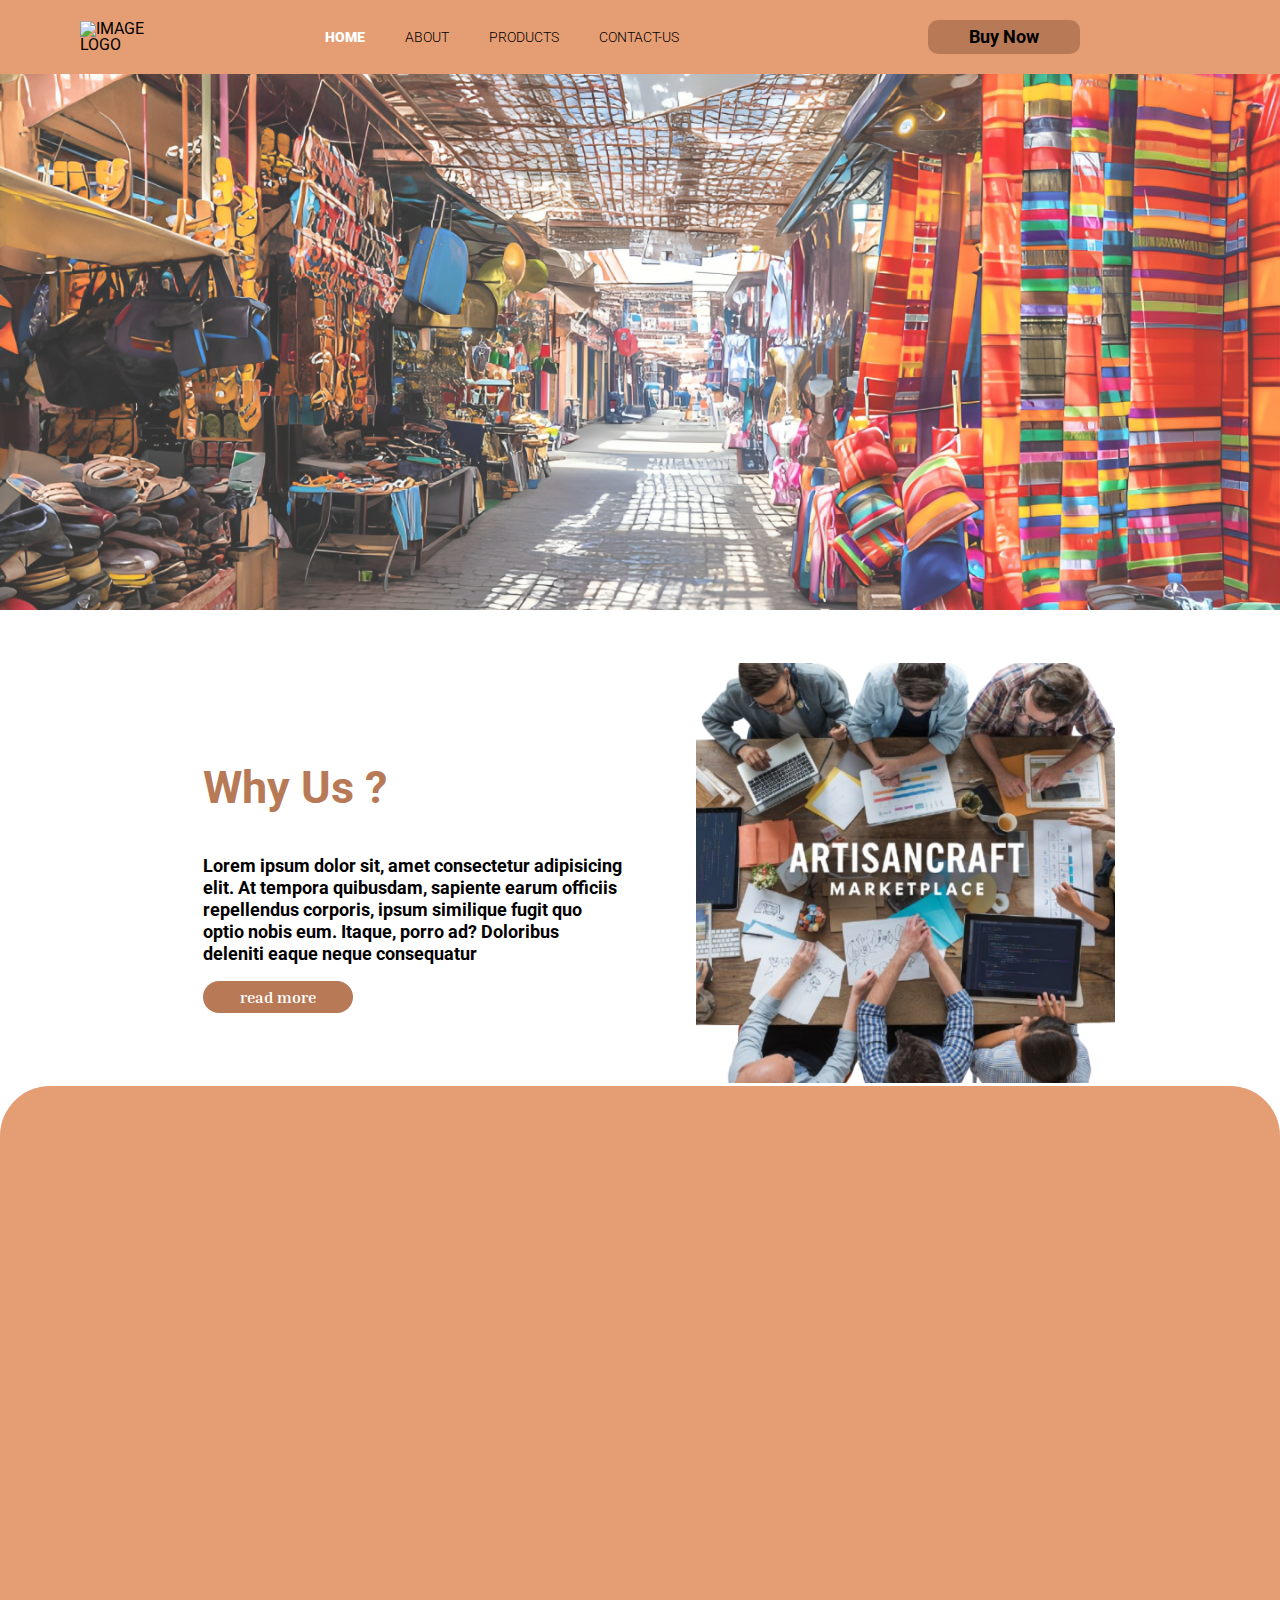
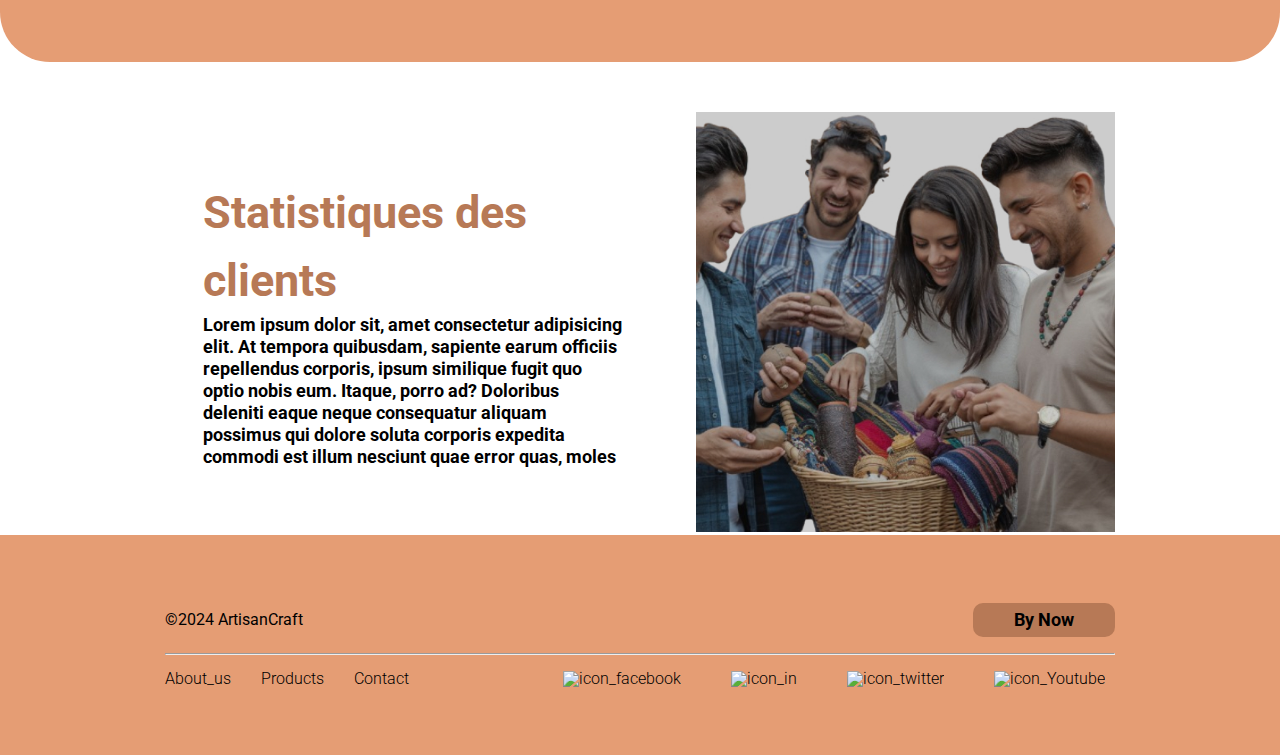
==== commit 18e0e6f5: "final push" ====
--- a/index.html
+++ b/index.html
@@ -4,7 +4,7 @@
 <head>
     <meta charset="UTF-8">
     <meta name="viewport" content="width=device-width, initial-scale=1.0">
-    <title>Document</title>
+    <title>Home</title>
     <link rel="stylesheet" href="style.css">
 
     <style>
@@ -26,29 +26,24 @@
             </div>
             <div class="div_ul_btnByNow">
                 <ul>
-                    <li><a class="pageActuel" href="#">Home</a></li>
-                    <li><a href="#">About</a></li>
-                    <li><a href="#">Products</a></li>
-                    <li><a href="#">Contact-Us</a></li>
+                    <li><a class="pageActuel" href="index.html">Home</a></li>
+                    <li><a href="about.html">About</a></li>
+                    <li><a href="Product.html">Products</a></li>
+                    <li><a href="Contact.html">Contact-Us</a></li>
                 </ul>
                 <div class="div__btn_byNow">
                     <a href=""> <button class="byNow">Buy Now</button> </a>
 
                 </div>
-                <div class="div_ul_btnByNow">
-                    <ul>
-                        <li><a class="pageActuel" href="#">Home</a></li>
-                        <li><a href="#">About</a></li>
-                        <li><a href="#">Products</a></li>
-                        <li><a href="#">Contact-Us</a></li>
-                    </ul>
-                    <div class="div__btn_byNow">
-                        <a href=""> <button class="byNow">By Now</button> </a>
-                    </div>
-                </div>
-            </nav>
-        </header>
-    </div>
+            </div>
+                
+
+              
+         
+            
+        </nav>
+    </header>
+   
 
     <section class="home_section01">
         <div class="div_image_background">
--- a/style.css
+++ b/style.css
@@ -2061,3 +2061,48 @@
 .home_section03:has(.image_parte_left img) {
     animation: fadeInUp 5s ease forwards;
 }
+.slider {
+    height: 350px;
+    margin: auto;
+    position: relative;
+    width: 90%;
+    display: grid;
+    place-items: center;
+    overflow: hidden;
+  }
+  
+  
+  .slide-track {
+    display: flex;
+    width: calc(350px * 18);
+    animation: scroll 30s linear infinite;
+    border: #904B23 2px solid;    
+}
+  
+  @keyframes scroll {
+    0% {
+        transform: translateX(0);
+    }
+    100% {
+        transform: translateX(calc(-250px * 8));
+    }
+  }
+  
+  .slide {
+    height: 5%;
+    width: 75%;
+    display: flex;
+    align-items: center;
+    padding: 15px;
+  }
+  
+  
+  #img-slider {
+    width: 80%;
+    height: 80%;
+    border-radius: 20px;
+  }
+.container-slider .slider .slide-track .slide{
+    border-radius: 50px;
+
+}